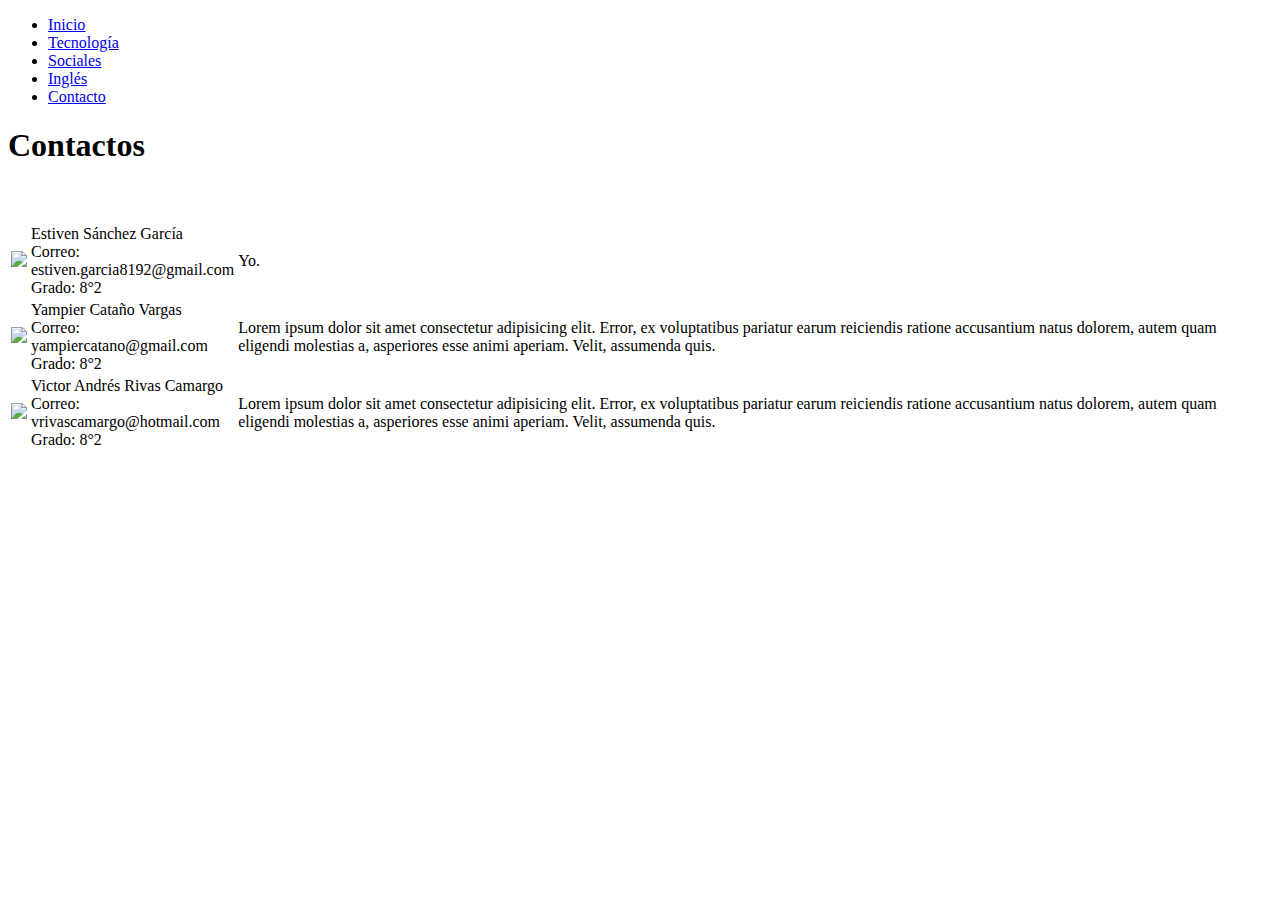
==== contact.html @ 5bf46a3a "initial commit" ====
<!DOCTYPE html>
<html lang="es">
<head>
    <meta charset="UTF-8">
    <meta name="viewport" content="width=device-width, initial-scale=1.0">
    <title>Proyecto Integrado</title>
    <link rel="stylesheet" href="css/style.css">
    <script src="https://kit.fontawesome.com/a5bfd48384.js" crossorigin="anonymous"></script>
</head>
<body>
    <nav class="sidebar hide">
        <header class="minimize">
            <i class="fa-solid fa-bars"></i>
        </header>
        <div class="bottons">
            <div>
                <ul>
                    <li class="link">
                        <a href="index.html">
                            <i class="fa-solid fa-house"></i>
                            <span class="text">Inicio</span>
                        </a>
                    </li>
                    <li class="link">
                        <a href="tecnología_index.html">
                            <i class="fa-sharp fa-solid fa-computer"></i>
                            <span class="text">Tecnología</span>
                        </a>
                    </li>
                    <li class="link">
                        <a href="sociales_index.html">
                            <i class="fa-solid fa-earth-americas"></i>
                            <span class="text">Sociales</span>
                        </a>
                    </li>
                    </li>
                    <li class="link">
                        <a href="ingles_index.html">
                            <i class="fa-solid fa-language"></i>
                            <span class="text">Inglés</span>
                        </a>
                    </li>
                    <li class="link">
                        <a href="contact.html">
                            <i class="fa-solid fa-users"></i>
                            <span class="text">Contacto</span>
                        </a>
                    </li>
                </ul>
            </div>
        </div>
    </nav>
    <section class="infoPanel mini">
        <h1>Contactos</h1>
        <br><br>
        <table class="contact-table">
            <tr>
                <td>
                    <img src="https://avatars.githubusercontent.com/u/162576203?v=4">
                </td>
                <td>
                    <span class="title">Estiven Sánchez García</span><br>
                    <span class="title">Correo:</span><br>
                    <span class="title mail">estiven.garcia8192@gmail.com</span><br>
                    <span class="title">Grado: 8°2</span>
                </td>
                <td>
                    <span>Yo.</span>
                </td>
            </tr>
            <tr>
                <td>
                    <img src="https://avatars.githubusercontent.com/u/166027564?v=4">
                </td>
                <td>
                    <span class="title">Yampier Cataño Vargas</span><br>
                    <span class="title">Correo:</span><br>
                    <span class="title mail">yampiercatano@gmail.com</span><br>
                    <span class="title">Grado: 8°2</span>
                </td>
                <td>
                    <span>Lorem ipsum dolor sit amet consectetur adipisicing elit. Error, ex voluptatibus pariatur earum reiciendis ratione accusantium natus dolorem, autem quam eligendi molestias a, asperiores esse animi aperiam. Velit, assumenda quis.</span>
                </td>
            </tr>
            <tr>
                <td>
                    <img src="https://avatars.githubusercontent.com/u/175991601?v=4">
                </td>
                <td>
                    <span class="title">Victor Andrés Rivas Camargo</span><br>
                    <span class="title">Correo:</span><br>
                    <span class="title mail">vrivascamargo@hotmail.com</span><br>
                    <span class="title">Grado: 8°2</span>
                </td>
                <td>
                    <span>Lorem ipsum dolor sit amet consectetur adipisicing elit. Error, ex voluptatibus pariatur earum reiciendis ratione accusantium natus dolorem, autem quam eligendi molestias a, asperiores esse animi aperiam. Velit, assumenda quis.</span>
                </td>
            </tr>
        </table>
    </section>
    <script src="script.js"></script>
</body>
</html>
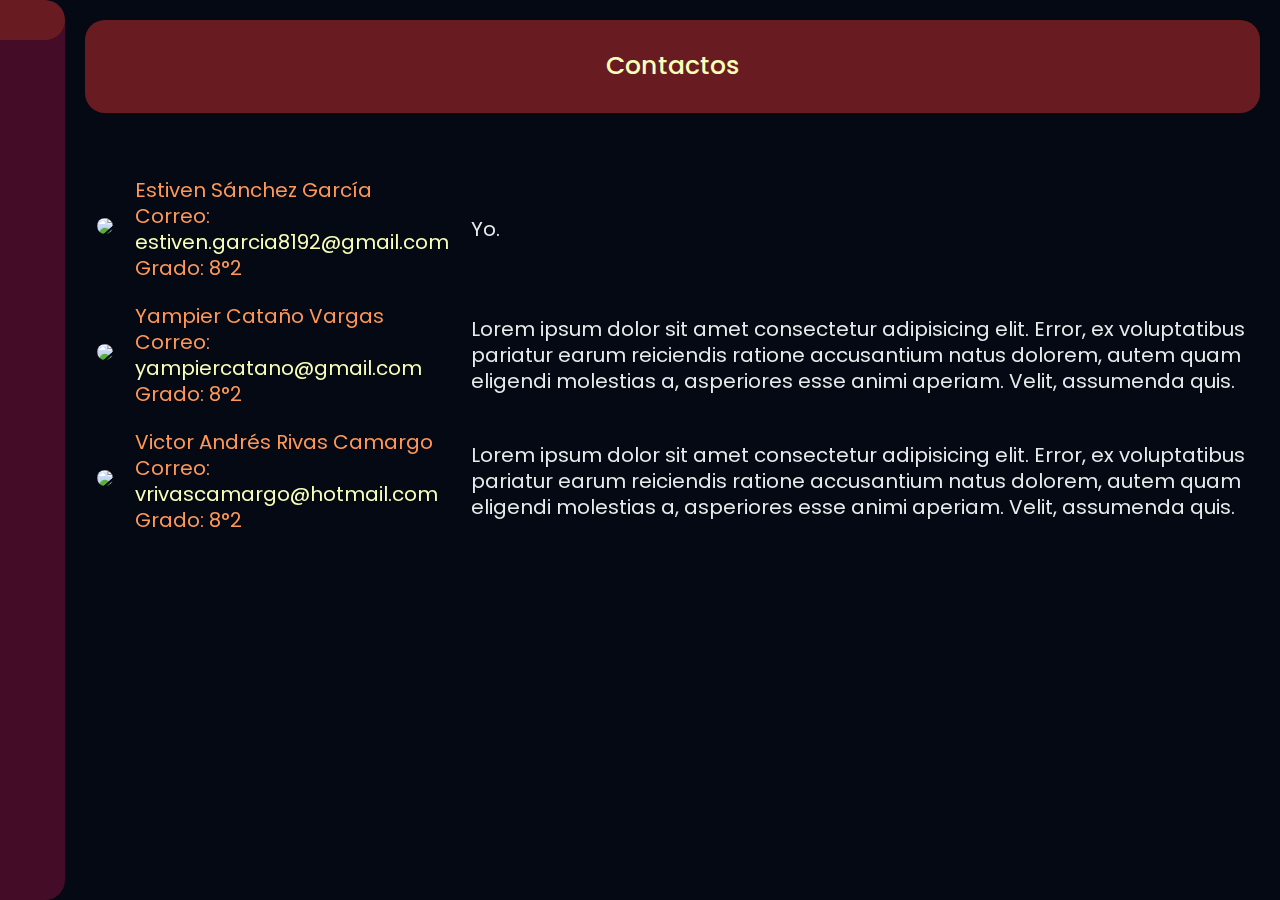
==== commit 218c7f21: "#03" ====
--- a/contact.html
+++ b/contact.html
@@ -98,6 +98,6 @@
             </tr>
         </table>
     </section>
-    <script src="script.js"></script>
+    <script src="scripts/script.js"></script>
 </body>
 </html>--- a/css/style.css
+++ b/css/style.css
@@ -0,0 +1,261 @@
+@import url('https://fonts.googleapis.com/css2?family=Jost:ital,wght@0,100..900;1,100..900&family=Poppins:ital,wght@0,100;0,200;0,300;0,400;0,500;0,600;0,700;0,800;0,900;1,100;1,200;1,300;1,400;1,500;1,600;1,700;1,800;1,900&display=swap');
+:root{
+    /*COLORS********************************************************/
+    --body-color:#050914;
+    --sidebar-color:#450C28;
+    --title-color:#FF9757;
+    --text-color:#e7ebeb;
+    --sidebar-text-color:#f8ffb8;
+    --button-select-color:#691B22;
+    --background-darkness-color:#2D002E;
+    /*TRANSITIONS***************************************************/
+    --anim-02:all 0,4s ease;
+    --anim-03:all 0.5s ease;
+    --anim-04:all 0.55s ease;
+}
+*{    
+    margin: 0;
+    padding: 0;
+    box-sizing: border-box;
+    font-family: "Poppins", sans-serif;
+}
+/*BODY********************************************************************************************/
+body{
+    color: var(--text-color);
+    background-color: var(--body-color);
+    height: 100vh;
+    transition: var(--anim-04);
+}
+/*SIDE BAR****************************************************************************************/
+.sidebar{
+    background-color: var(--sidebar-color);
+    position: fixed;
+    width: 200px;
+    border-radius: 0 20px 20px 0;
+    overflow: hidden;
+    height: 100%;
+    z-index: 100;
+    transition: var(--anim-04);
+}
+.sidebar.hide{
+    width: 65px;
+}
+.sidebar li{
+    list-style: none;
+    display: flex;
+    align-items: center;
+}
+.sidebar header,
+.sidebar .fa-solid{
+    min-width: 65px;
+    border-radius: 0 20px 20px 0;
+}
+.sidebar .fa-solid{
+    min-width: 65px;
+    border-radius: 0 20px 20px 0;
+    height: 100%;
+    display: flex;
+    align-items: center;
+    justify-content: center;
+    font-size: 20px;
+}
+.sidebar .text,
+.sidebar .fa-solid{
+    color: var(--sidebar-text-color);
+}
+.sidebar .text{
+    opacity: 1;
+    font-weight: 400;
+    font-size: 20px;
+    white-space: nowrap;
+}
+.sidebar.hide .text{
+    opacity: 0;
+    transition: var(--anim-03);
+}
+.sidebar header{
+    text-align: center;
+    display: block;
+}
+.sidebar header .fa-solid.fa-bars{
+    cursor: pointer;
+    padding: 20px;
+    display: block;
+    transition: var(--anim-04);
+}
+.sidebar header .fa-solid.fa-bars:hover{
+    background-color: var(--button-select-color);
+}
+.sidebar.hide .fa-solid.fa-bars{
+    width: 100%;
+    display: block;
+    text-align: center;
+}
+
+/*BUTTONS*****************************************************************************************/
+.sidebar li a{
+    list-style: none;
+    text-decoration: none;
+    height: 100%;
+    width: 100%;
+    padding: 15px 15px 15px 0;
+    border-radius: 0 20px 20px 0;
+    background-color: transparent;
+    display: flex;
+    align-items: center;
+    transition: var(--anim-04);
+}
+.sidebar li a:hover{
+    background-color: var(--button-select-color);
+}
+.infoPanel a{
+    padding: 20px;
+    color: var(--sidebar-text-color);
+    text-decoration: none;
+    font-weight: 500;
+}
+.infoPanel a:hover{
+    text-decoration: underline;
+}
+.index-btn{
+    padding: 20px;
+    border-radius: 20px;
+    background-color: var(--sidebar-color);
+    display: block;
+}
+.index-btn:hover{
+    background-color: var(--button-select-color);
+}
+
+/*INFO PANEL**************************************************************************************/
+.infoPanel{
+    padding-left: 85px;
+    filter: blur(5px);
+    padding-top: 20px;
+    font-size: 20px;
+    opacity: 0.65;
+    padding-right: 20px;
+    line-height: 1.3;
+    transition: var(--anim-04);
+}
+body::-webkit-scrollbar{
+    width: 10px;
+}
+body::-webkit-scrollbar-thumb{
+    background-color: var(--sidebar-color);
+    border-radius: 5px;
+}
+body::-webkit-scrollbar-track{
+    background-color: var(--background-darkness-color);
+}
+.infoPanel.mini{
+    padding-left: 85px;
+    padding-top: 20px;
+    filter: blur(0);
+    opacity: 1;
+    padding-right: 20px;
+    transition: var(--anim-04);
+}
+.infoPanel h1{
+    font-weight: 500;
+    padding: 30px;
+    color: var(--sidebar-text-color);
+    background-color: var(--button-select-color);
+    display: block;
+    text-align: center;
+    font-size: 25px;
+    border-radius: 20px;
+}
+.infoPanel h2,
+.infoPanel h3{
+    color: var(--title-color);
+    font-weight: 500;
+    font-size: 25px;
+    padding: 15px 0;
+}
+.infoPanel ol li,
+.infoPanel ul li{
+    padding: 5px;
+    margin-left: 15px;
+}
+img{
+    width: 100%;
+    border-radius: 20px;
+    margin: 10px 0;
+}
+.img-table{
+    padding-right: 20px;
+    width: 500px;
+}
+.center-text{
+    text-align: center;
+    justify-items: center;
+    display: block;
+}
+.resalt{
+    color: var(--sidebar-text-color);
+    font-weight: 600;
+    background-color: var(--button-select-color);
+    padding: 5px 14px;
+    border-radius: 100%;
+}
+.resalt-sentences{
+    color: var(--title-color);
+    font-weight: 600;
+}
+
+/*TABLES******************************************************************************************/
+.table{
+    border: 3px var(--sidebar-color) solid;
+    border-collapse: collapse;
+    width: 100%;
+    align-items: center;
+    justify-items: center;
+}
+.table-index{
+    width: 100%;
+    align-items: center;
+    justify-items: center;
+}
+.table-index td{
+    text-align: center;
+    width: 25%;
+}
+.table-game{
+    background-color: var(--background-darkness-color);
+    border-collapse: collapse;
+    width: 100%;
+    border-radius: 20px;
+    align-items: center;
+    justify-items: center;
+}
+.table th,
+.table-game th{
+    background-color: var(--sidebar-color);
+    border-collapse: collapse;
+    padding: 15px 0;
+    text-align: center;
+    color: var(--sidebar-text-color);
+}
+.table td,
+.table-game td{
+    text-align: center;
+    padding: 10px 0;
+}
+.text-selector .table{
+    width: 100%;
+    height: 100%;
+}
+.contact-table img{
+    border-radius: 20px;
+    width: 80%;
+}
+.title{
+    color: var(--title-color);
+}
+.title.mail{
+    color: var(--sidebar-text-color);
+}
+.contact-table td{
+    padding: 10px;
+}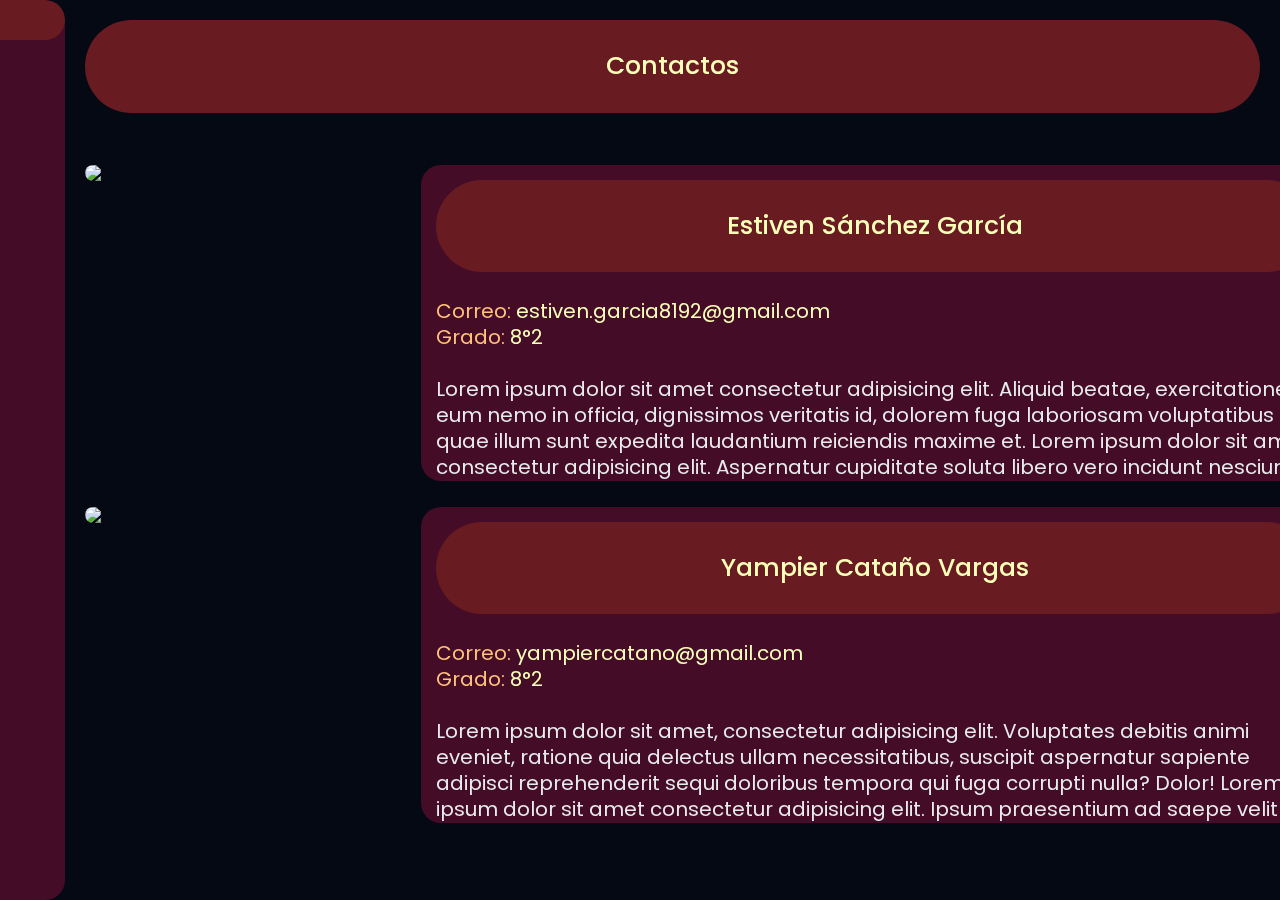
==== commit 13c74ca3: "#05" ====
--- a/contact.html
+++ b/contact.html
@@ -53,50 +53,40 @@
     <section class="infoPanel mini">
         <h1>Contactos</h1>
         <br><br>
-        <table class="contact-table">
-            <tr>
-                <td>
-                    <img src="https://avatars.githubusercontent.com/u/162576203?v=4">
-                </td>
-                <td>
-                    <span class="title">Estiven Sánchez García</span><br>
-                    <span class="title">Correo:</span><br>
+        <div class="paragraph contact">
+            <img class="img-contact" src="https://avatars.githubusercontent.com/u/162576203?v=4">
+            <div>
+                <p>
+                    <h1>Estiven Sánchez García</h1><br>
+                    <span class="title">Correo:</span>
                     <span class="title mail">estiven.garcia8192@gmail.com</span><br>
-                    <span class="title">Grado: 8°2</span>
-                </td>
-                <td>
-                    <span>Yo.</span>
-                </td>
-            </tr>
-            <tr>
-                <td>
-                    <img src="https://avatars.githubusercontent.com/u/166027564?v=4">
-                </td>
-                <td>
-                    <span class="title">Yampier Cataño Vargas</span><br>
-                    <span class="title">Correo:</span><br>
+                    <span class="title">Grado:</span>
+                    <span class="title mail">8°2</span>
+                    <br><br>
+                    Lorem ipsum dolor sit amet consectetur adipisicing elit. Aliquid beatae, exercitationem eum nemo in officia, dignissimos veritatis id, dolorem fuga laboriosam voluptatibus quae illum sunt expedita laudantium reiciendis maxime et.
+                    Lorem ipsum dolor sit amet consectetur adipisicing elit. Aspernatur cupiditate soluta libero vero incidunt nesciunt expedita nisi, saepe autem atque consequuntur earum vel est? Sunt, ratione. A aspernatur quae inventore.
+
+                </p>
+            </div>
+        </div>
+        <br>
+        <div class="paragraph contact">
+            <img class="img-contact" src="https://avatars.githubusercontent.com/u/166027564?v=4">
+            <div>
+                <p>
+                    <h1>Yampier Cataño Vargas</h1><br>
+                    <span class="title">Correo:</span>
                     <span class="title mail">yampiercatano@gmail.com</span><br>
-                    <span class="title">Grado: 8°2</span>
-                </td>
-                <td>
-                    <span>Lorem ipsum dolor sit amet consectetur adipisicing elit. Error, ex voluptatibus pariatur earum reiciendis ratione accusantium natus dolorem, autem quam eligendi molestias a, asperiores esse animi aperiam. Velit, assumenda quis.</span>
-                </td>
-            </tr>
-            <tr>
-                <td>
-                    <img src="https://avatars.githubusercontent.com/u/175991601?v=4">
-                </td>
-                <td>
-                    <span class="title">Victor Andrés Rivas Camargo</span><br>
-                    <span class="title">Correo:</span><br>
-                    <span class="title mail">vrivascamargo@hotmail.com</span><br>
-                    <span class="title">Grado: 8°2</span>
-                </td>
-                <td>
-                    <span>Lorem ipsum dolor sit amet consectetur adipisicing elit. Error, ex voluptatibus pariatur earum reiciendis ratione accusantium natus dolorem, autem quam eligendi molestias a, asperiores esse animi aperiam. Velit, assumenda quis.</span>
-                </td>
-            </tr>
-        </table>
+                    <span class="title">Grado:</span>
+                    <span class="title mail">8°2</span>
+                    <br><br>
+                    Lorem ipsum dolor sit amet, consectetur adipisicing elit. Voluptates debitis animi eveniet, ratione quia delectus ullam necessitatibus, suscipit aspernatur sapiente adipisci reprehenderit sequi doloribus tempora qui fuga corrupti nulla? Dolor!
+                    Lorem ipsum dolor sit amet consectetur adipisicing elit. Ipsum praesentium ad saepe velit animi repellat dicta explicabo, pariatur nam tempora soluta a officiis, atque, perferendis error numquam modi eum deserunt?
+
+                </p>
+            </div>
+        </div>
+        <br>
     </section>
     <script src="scripts/script.js"></script>
 </body>
--- a/css/style.css
+++ b/css/style.css
@@ -3,11 +3,12 @@
     /*COLORS********************************************************/
     --body-color:#050914;
     --sidebar-color:#450C28;
-    --title-color:#FF9757;
+    --title-color:#ffc27d;
     --text-color:#e7ebeb;
     --sidebar-text-color:#f8ffb8;
     --button-select-color:#691B22;
     --background-darkness-color:#2D002E;
+    --scroller-background-color:#1d001f;
     /*TRANSITIONS***************************************************/
     --anim-02:all 0,4s ease;
     --anim-03:all 0.5s ease;
@@ -17,14 +18,24 @@
     margin: 0;
     padding: 0;
     box-sizing: border-box;
-    font-family: "Poppins", sans-serif;
 }
 /*BODY********************************************************************************************/
 body{
+    font-family: "Poppins", sans-serif;
     color: var(--text-color);
     background-color: var(--body-color);
     height: 100vh;
     transition: var(--anim-04);
+}
+body::-webkit-scrollbar{
+    width: 10px;
+}
+body::-webkit-scrollbar-thumb{
+    background-color: var(--sidebar-color);
+    border-radius: 5px;
+}
+body::-webkit-scrollbar-track{
+    background-color: var(--background-darkness-color);
 }
 /*SIDE BAR****************************************************************************************/
 .sidebar{
@@ -116,15 +127,6 @@
 }
 .infoPanel a:hover{
     text-decoration: underline;
-}
-.index-btn{
-    padding: 20px;
-    border-radius: 20px;
-    background-color: var(--sidebar-color);
-    display: block;
-}
-.index-btn:hover{
-    background-color: var(--button-select-color);
 }
 
 /*INFO PANEL**************************************************************************************/
@@ -138,16 +140,6 @@
     line-height: 1.3;
     transition: var(--anim-04);
 }
-body::-webkit-scrollbar{
-    width: 10px;
-}
-body::-webkit-scrollbar-thumb{
-    background-color: var(--sidebar-color);
-    border-radius: 5px;
-}
-body::-webkit-scrollbar-track{
-    background-color: var(--background-darkness-color);
-}
 .infoPanel.mini{
     padding-left: 85px;
     padding-top: 20px;
@@ -164,7 +156,7 @@
     display: block;
     text-align: center;
     font-size: 25px;
-    border-radius: 20px;
+    border-radius: 80px;
 }
 .infoPanel h2,
 .infoPanel h3{
@@ -173,10 +165,13 @@
     font-size: 25px;
     padding: 15px 0;
 }
+p{
+    padding: 0 20px;
+}
 .infoPanel ol li,
 .infoPanel ul li{
-    padding: 5px;
-    margin-left: 15px;
+    padding: 5px 15px;
+    margin-left: 30px;
 }
 img{
     width: 100%;
@@ -184,8 +179,7 @@
     margin: 10px 0;
 }
 .img-table{
-    padding-right: 20px;
-    width: 500px;
+    width: 510px;
 }
 .center-text{
     text-align: center;
@@ -203,23 +197,49 @@
     color: var(--title-color);
     font-weight: 600;
 }
+.paragraph .img-table{
+    position: absolute;
+    margin: 0;
+}
+.paragraph div{
+    width: 710px;
+    height: 510px;
+    overflow: auto;
+    margin-left: 532px;
+    border-radius: 20px 8px 8px 20px;
+    padding: 15px;
+    background-color: var(--sidebar-color);
+}
+.paragraph div::-webkit-scrollbar{
+    width: 15px;
+}
+.paragraph div::-webkit-scrollbar-thumb{
+    background-color: var(--background-darkness-color);
+    border-radius: 8px;
+}
+.paragraph div::-webkit-scrollbar-track{
+    background-color: var(--scroller-background-color);
+    border-radius: 8px;
+}
+.img-contact{
+    width: 316px;
+    position: absolute;
+    margin: 0;
+    border-radius: 20px;
+}
+.paragraph.contact div{
+    width: 907px;
+    height: 316px;
+    margin-left: 336px;
+}
 
 /*TABLES******************************************************************************************/
 .table{
     border: 3px var(--sidebar-color) solid;
-    border-collapse: collapse;
-    width: 100%;
+    width: 100%;
+    border-radius: 40px;
     align-items: center;
     justify-items: center;
-}
-.table-index{
-    width: 100%;
-    align-items: center;
-    justify-items: center;
-}
-.table-index td{
-    text-align: center;
-    width: 25%;
 }
 .table-game{
     background-color: var(--background-darkness-color);
@@ -231,8 +251,9 @@
 }
 .table th,
 .table-game th{
-    background-color: var(--sidebar-color);
     border-collapse: collapse;
+    font-size: 30px;
+    font-weight: 500;
     padding: 15px 0;
     text-align: center;
     color: var(--sidebar-text-color);
@@ -246,10 +267,6 @@
     width: 100%;
     height: 100%;
 }
-.contact-table img{
-    border-radius: 20px;
-    width: 80%;
-}
 .title{
     color: var(--title-color);
 }
@@ -258,4 +275,11 @@
 }
 .contact-table td{
     padding: 10px;
+}
+
+/*VIDEO*******************************************************************************************/
+.video{
+    width: 100%;
+    height: 600px;
+    border-radius: 40px;
 }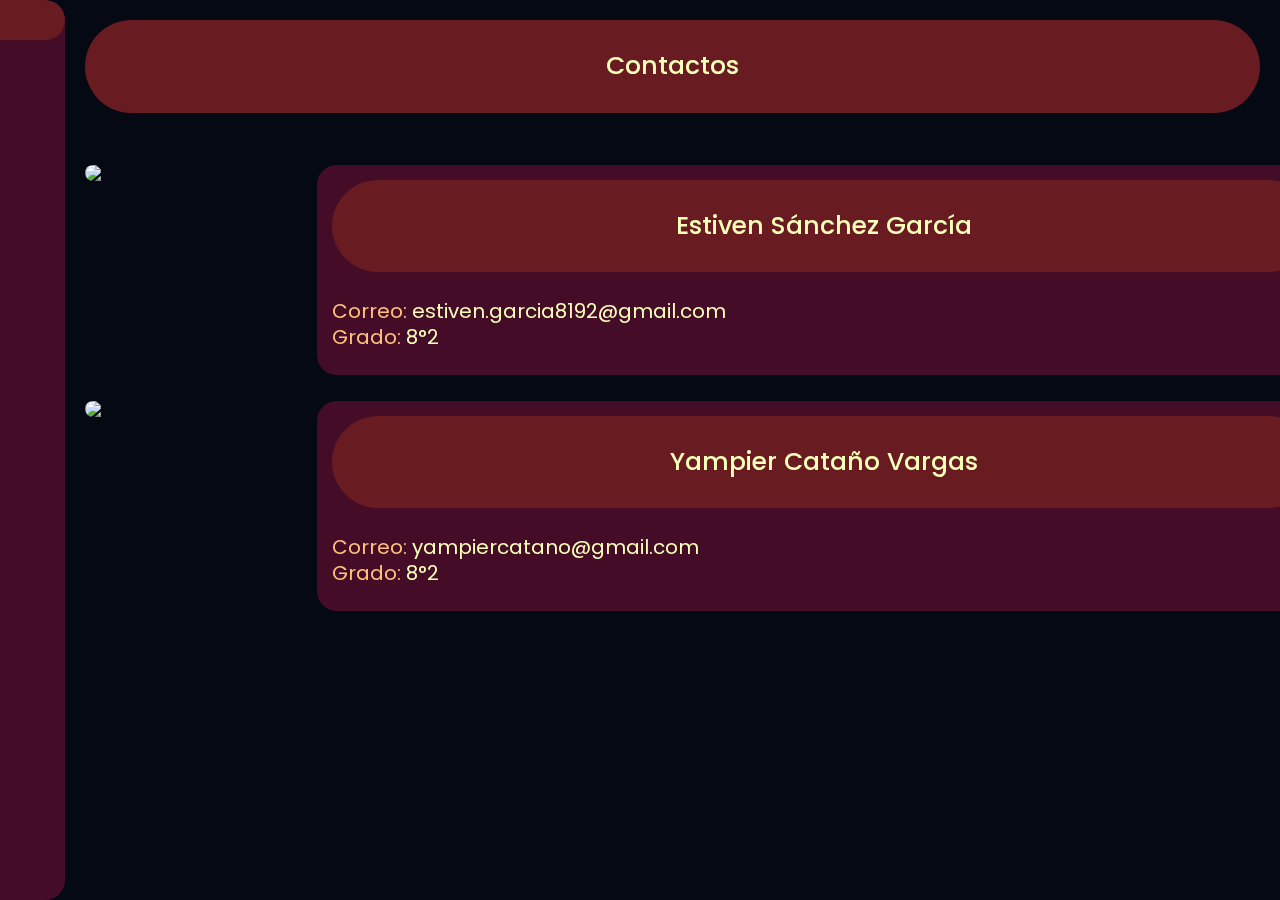
==== commit 1bc0e2d9: "#8" ====
--- a/contact.html
+++ b/contact.html
@@ -46,6 +46,12 @@
                             <span class="text">Contacto</span>
                         </a>
                     </li>
+                    <li class="link">
+                        <a href="https://github.com/Rggyg/Proyecto-Integrado" target="_blank"  rel="noopener noreferrer">
+                            <i class="fa-brands fa-github"></i>
+                            <span class="text">HitHub</span>
+                        </a>
+                    </li>
                 </ul>
             </div>
         </div>
@@ -62,10 +68,7 @@
                     <span class="title mail">estiven.garcia8192@gmail.com</span><br>
                     <span class="title">Grado:</span>
                     <span class="title mail">8°2</span>
-                    <br><br>
-                    Lorem ipsum dolor sit amet consectetur adipisicing elit. Aliquid beatae, exercitationem eum nemo in officia, dignissimos veritatis id, dolorem fuga laboriosam voluptatibus quae illum sunt expedita laudantium reiciendis maxime et.
-                    Lorem ipsum dolor sit amet consectetur adipisicing elit. Aspernatur cupiditate soluta libero vero incidunt nesciunt expedita nisi, saepe autem atque consequuntur earum vel est? Sunt, ratione. A aspernatur quae inventore.
-
+                    <br>
                 </p>
             </div>
         </div>
@@ -79,10 +82,7 @@
                     <span class="title mail">yampiercatano@gmail.com</span><br>
                     <span class="title">Grado:</span>
                     <span class="title mail">8°2</span>
-                    <br><br>
-                    Lorem ipsum dolor sit amet, consectetur adipisicing elit. Voluptates debitis animi eveniet, ratione quia delectus ullam necessitatibus, suscipit aspernatur sapiente adipisci reprehenderit sequi doloribus tempora qui fuga corrupti nulla? Dolor!
-                    Lorem ipsum dolor sit amet consectetur adipisicing elit. Ipsum praesentium ad saepe velit animi repellat dicta explicabo, pariatur nam tempora soluta a officiis, atque, perferendis error numquam modi eum deserunt?
-
+                    <br>
                 </p>
             </div>
         </div>
--- a/css/style.css
+++ b/css/style.css
@@ -57,11 +57,13 @@
     align-items: center;
 }
 .sidebar header,
-.sidebar .fa-solid{
+.sidebar .fa-solid,
+.sidebar .fa-brands{
     min-width: 65px;
     border-radius: 0 20px 20px 0;
 }
-.sidebar .fa-solid{
+.sidebar .fa-solid,
+.sidebar .fa-brands{
     min-width: 65px;
     border-radius: 0 20px 20px 0;
     height: 100%;
@@ -71,7 +73,8 @@
     font-size: 20px;
 }
 .sidebar .text,
-.sidebar .fa-solid{
+.sidebar .fa-solid,
+.sidebar .fa-brands{
     color: var(--sidebar-text-color);
 }
 .sidebar .text{
@@ -206,7 +209,7 @@
     height: 510px;
     overflow: auto;
     margin-left: 532px;
-    border-radius: 20px 8px 8px 20px;
+    border-radius: 20px;
     padding: 15px;
     background-color: var(--sidebar-color);
 }
@@ -222,15 +225,15 @@
     border-radius: 8px;
 }
 .img-contact{
-    width: 316px;
+    width: 210px;
     position: absolute;
     margin: 0;
     border-radius: 20px;
 }
 .paragraph.contact div{
-    width: 907px;
-    height: 316px;
-    margin-left: 336px;
+    width: 1013px;
+    height: 210px;
+    margin-left: 232px;
 }
 
 /*TABLES******************************************************************************************/
